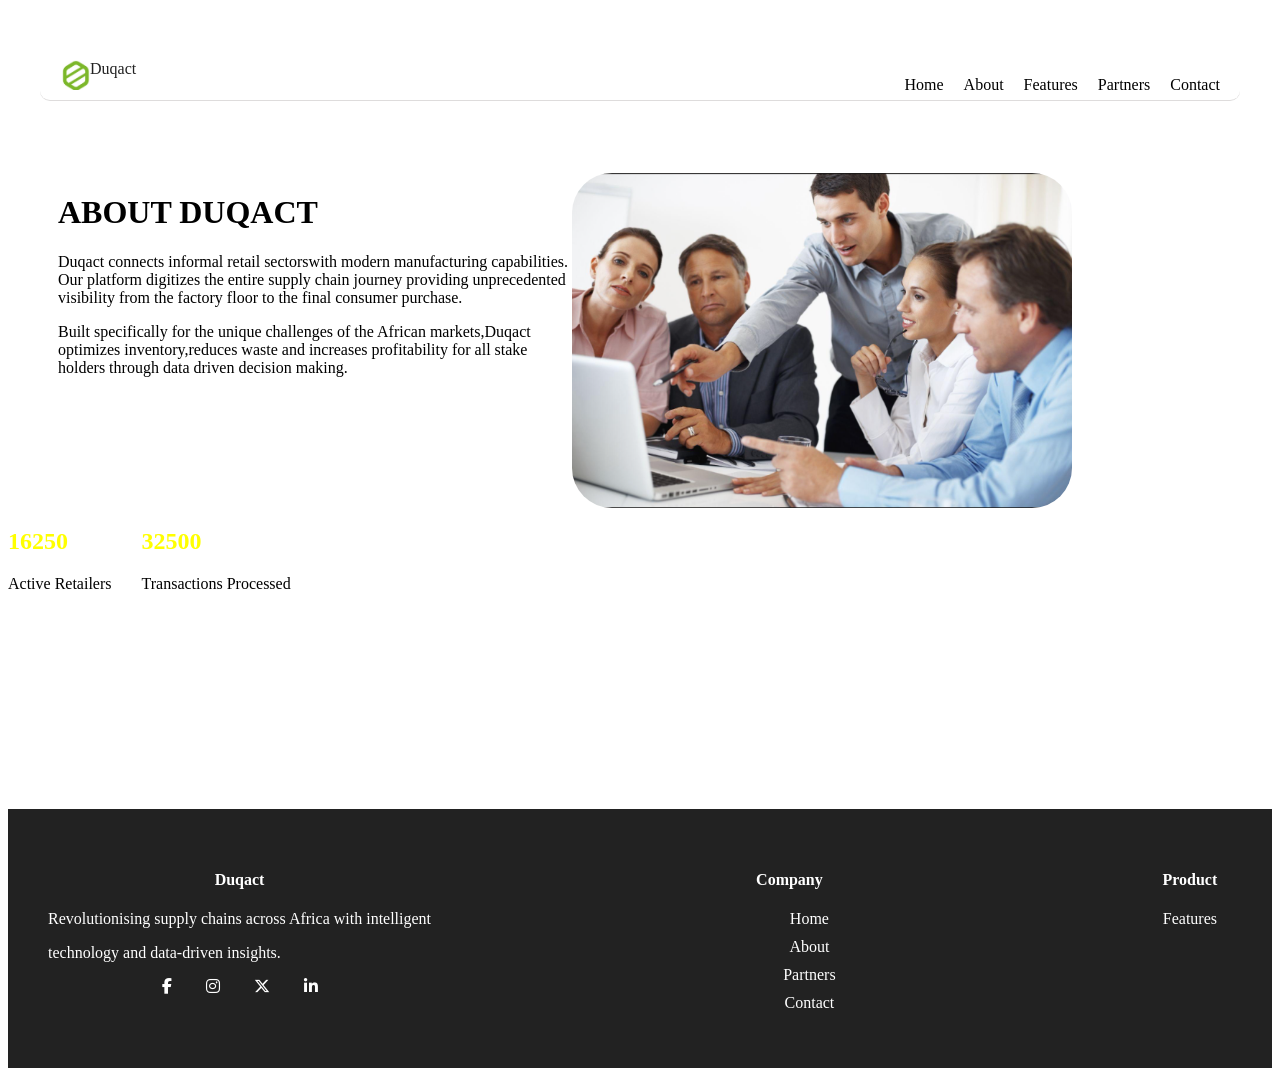
==== about.html @ 1c052765 "first commit" ====
<!DOCTYPE html>
<html lang="en">
<head>
    <meta charset="UTF-8">
    <meta name="viewport" content="width=device-width, initial-scale=1.0">
    <title>About</title>
       <link rel="stylesheet" href="https://cdnjs.cloudflare.com/ajax/libs/font-awesome/6.5.2/css/all.min.css">

    <link rel="stylesheet" href="style.css">
<style>
    h1, p{
        text-align: left;
    }
    .stats{
        display: flex;
        flex-direction: row;
        gap: 30px;
        margin-top: 0;
       
    }
    h2{
        color: yellow;
    }
</style>
</head>
<body>
       <header class ="header">
       <nav>
          <div class = "icon">
             <img src ="images/logo.png">
                 <a href ="index.html">
                Duqact
             </a>
        </div>
         <ul>
            <li><a href ="index.html">Home</a></li>
            <li><a href ="about.html">About</a></li>
            <li><a href ="features.html">Features</a></li>
            <li><a href ="partners.html">Partners</a></li>
            <li><a href ="contact.html">Contact</a></li>
         </ul>
    </nav>    
    </header>
  
        <main>
            <sector>
                <div class ="about">
                    <div class ="theory">
    <h1>ABOUT DUQACT</h1>
    <p>Duqact connects informal retail sectorswith modern manufacturing capabilities.
    Our platform digitizes the entire supply chain journey providing unprecedented visibility from the factory floor to the final consumer purchase. </p>

    <p>Built specifically for the unique challenges of the African markets,Duqact optimizes inventory,reduces waste and increases profitability for all stake holders through data driven decision making.</p>
    </div>
    <div class ="images">
   <img src = "images/connect.png" width="500px" >
   </div>
   </div>
<section class ="stats">
    <div class ="stat">
        <h2 class ="counter" data-target ="50000">0</h2>
        <p>Active Retailers</p>
    </div>
    <div class ="stat">
        <h2 class = "counter" data-target ="100000">0</h2>
        <p>Transactions Processed</p>
    </div>
</section>
</main>
<script src ="r.js"></script>
</body>
<footer>
    <sector>
    <div class = "foot-grid">
        <div class = "foot-sum">
            <h4>Duqact</h4>
            <p>Revolutionising supply chains across Africa with intelligent</p>
            <p> technology and data-driven insights.</p>
            <div class = "social-media">
                
    <a href="https://facebook.com/yourpage" target="_blank">
        <i class="fa-brands fa-facebook-f"></i>
    </a>
<a href="https://instagram.com/yourpage" target="_blank">
        <i class="fa-brands fa-instagram"></i>
    </a>
 <a href="https://x.com/yourpage" target="_blank">
        <i class="fa-brands fa-x-twitter"></i>
    </a>
 <a href="https://linkedin.com/in/yourpage" target="_blank">
        <i class="fa-brands fa-linkedin-in"></i>
    </a>
</div>
            </div>
        <div class = "foot-column">
            <h4>Company</h4>
            <ul>
                <li><a href = "index.html">Home</a></li>
                 <li><a href ="about.html">About</a></li>
                 <li><a href ="partners.html">Partners</a></li>
            <li><a href ="contact.html">Contact</a></li> 
            </ul>
        </div>
 <div class ="foot-column">
            <h4>Product</h4>
             <li><a href ="features.html">Features</a></li>
    </div>
    </div>
</sector>

</footer>
</html>
---- style.css ----
body {
    background-color: white;
}

h1 {
    color:black;
    text-align: center;
}
p {
    color: black;
}
h2 {
    color:black;
}

button {
    background-color: white;
    color: white;
    background: black;
    padding: 12px 12px 12px;
    border: none;
    border-radius: 8px;
    gap: 30px;
}
     button:hover{
            transform: scale(1.1);
            background-color:yellow;
            cursor:pointer;
         }
         img {
    float: right;
}
nav{
    
    display: flex;
    flex-direction: row;
    justify-content: space-between;
    padding:20px;
    background-color: white;
padding:20px;
border-radius: 10px;
height: 20px;

border-bottom: 1px solid rgba(29, 14, 14, 0.145);
}
.right{
    margin-left: auto;
    align-items: left;
}
nav ul{
    color:white;
    display: flex;
    list-style-type: none;
    gap: 20px;
}

nav  ul li a{
    color:black;
    text-decoration:none;
}
nav a:hover {
    color: yellow;
}
nav a{
    text-decoration: none;
    color: white;
}
nav a{
    color:#222;
}
.header {
  
  color: white;
  padding: 2rem;
  text-align: center;
}
.foot-grid{
    display:flex;
    flex-direction:row;
    justify-content: space-between;
    background-color:#222;
    color:white;
    text-align:center;
    padding:40px;
    gap: 70 px;
margin-top:200px;
}

.foot-grid ul li{
    margin-top:10px;
    text-decoration:none;
}


.foot-grid a {
    color:white;
    text-decoration:none;
    margin:15px;
}
.foot-sum p{
    color: white;
}

.foot-grid ul li a:hover{
    color:yellow;
}
.foot-column li{
    list-style-type: none;
}

main{
    flex:1;
    margin-top: 40px;
}
.high{
    color:yellow;
}

.features{
    width:85%;
    margin:auto;
    padding:80px 0;
    text-align:center;
}

.features h2{
    font-size:40px;
    margin-bottom:15px;
}

.subtitle{
    color:black;
    margin-bottom:50px;
    font-size: 20px;
    text-align: center;
}

.features-grid, .parts{
 display:grid;
 color:white;
grid-template-columns:repeat(3,1fr);
gap:30px;
}
.partnersss{
    display:flex;
    flex-direction : row;
    gap:30px;
    padding: 60px;
}

.features-card , .parts1, .pp{
background-color: black;
padding:35px;
border-radius:15px;
 text-align:left;
box-shadow:0 4px 10px rgba(0,0,0,0.08);
border: 2px solid white;
background:#f8f9fa;
margin: 0 auto 10px;
}



.features-card h3{
color:black;
    margin-bottom:15px;
}

.features-card p{

    color:black;
line-height:1.6;
}

li {
    color: white;
    
}
@media (max-width:900px){

    .features-grid{

        grid-template-columns:repeat(2,1fr);

    }

}

@media (max-width:600px){

    .features-grid{

        grid-template-columns:1fr;

    }

}
.contact-section{
    display: grid;
    grid-template-columns: 1fr 1fr;
    gap: 10px;
    width: 90%;
    margin: auto;
    padding: 60px ;
}
.contact-info img{
    width:100%;
    border-radius:10px;
}
.contact-form form{
    display:flex;
    flex-direction:column;
}
.contact-form input,
.contact-form textarea{
    width:100%;
    padding:15px;
    margin-bottom:20px;
    border:1px solid #ccc;
    border-radius:8px;
    font-size:16px;
}
@media(max-width:768px){

    .contact-section{
        grid-template-columns:1fr;
    }

}
.contact-info{
    display:flex;
    flex-direction:column;
    gap:20px;
}
.office,
.email,
.phone{
    background:#f8f9fa;
    padding:20px;
    border-radius:10px;
}
.about{
    display: grid;
    grid-template-columns: 1fr 1fr;
}
.images img{
border-radius: 40px;
margin-right: 200px;
}
.theory{
    margin-left: 50px;
}
.bttn{
    display:inline-block;
    background-color:white;
    color:black;
    border-radius: 10px;
    text-decoration: none;
    border: solid white;
    }
    .location {
    width: 90%;
    max-width: 1000px;
    margin: 50px auto;
    text-align: center;
}
.ii{
    border-radius: 10px;
    width:12px;
}

.location h2 {
    margin-bottom: 20px;
}

.location iframe {
    width: 100%;
    height: 450px;
    border: none;
    border-radius: 12px;
}
.icon{
    display: flex;
    flex-direction:row;
}
.icon img{
    width: 30px;
    height:30px;
    display: block;
border-radius: 10px;
}
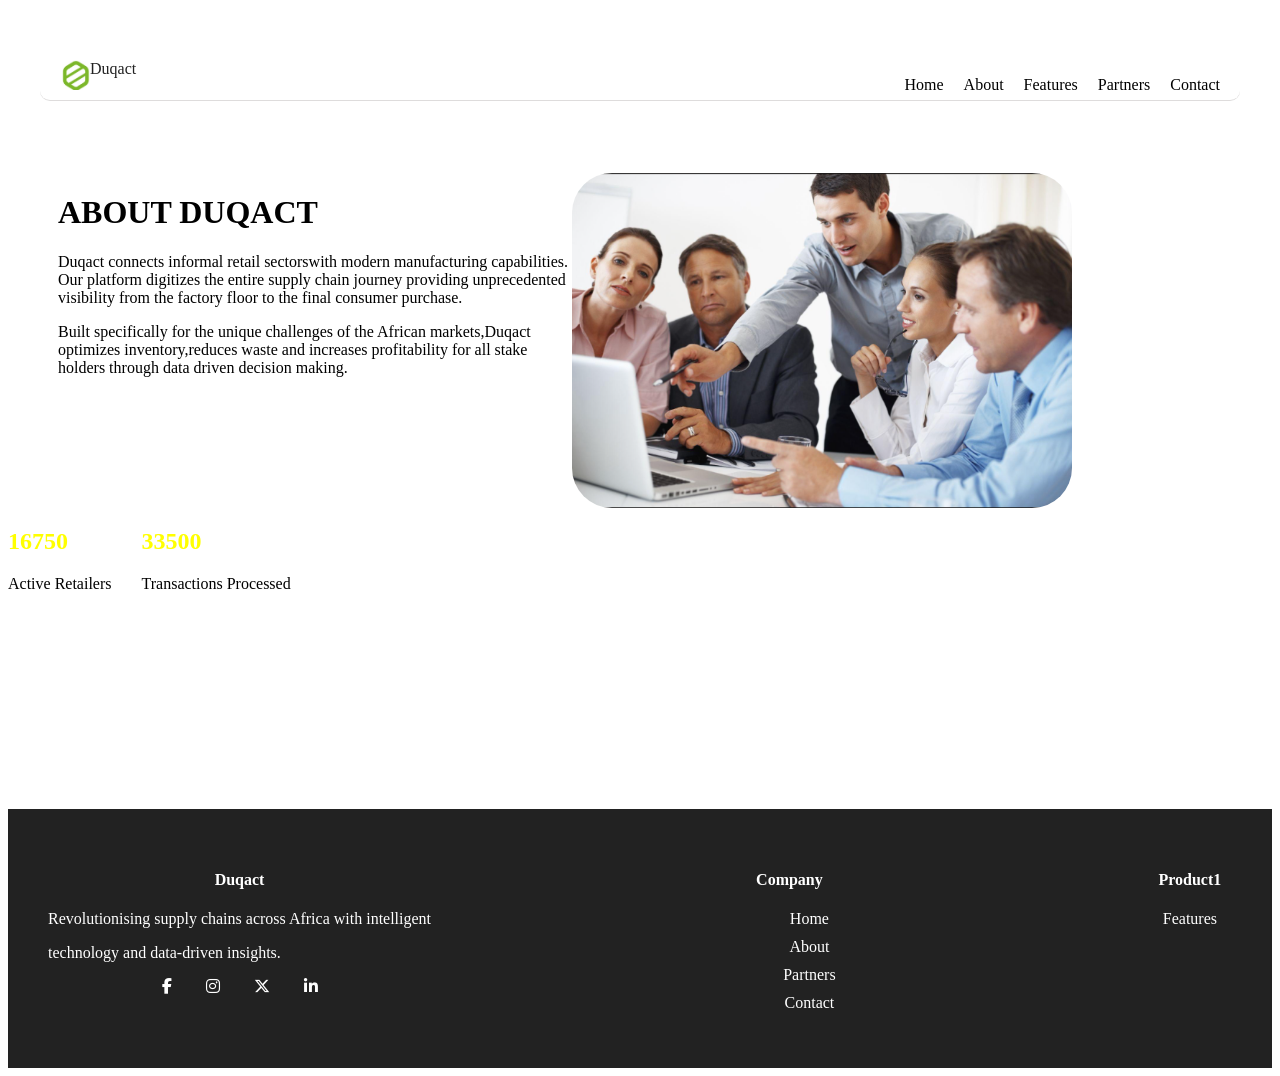
==== commit 7cee2cf8: "added 1" ====
--- a/about.html
+++ b/about.html
@@ -102,11 +102,12 @@
             </ul>
         </div>
  <div class ="foot-column">
-            <h4>Product</h4>
+            <h4>Product1</h4>
              <li><a href ="features.html">Features</a></li>
     </div>
     </div>
 </sector>
 
+
 </footer>
 </html>
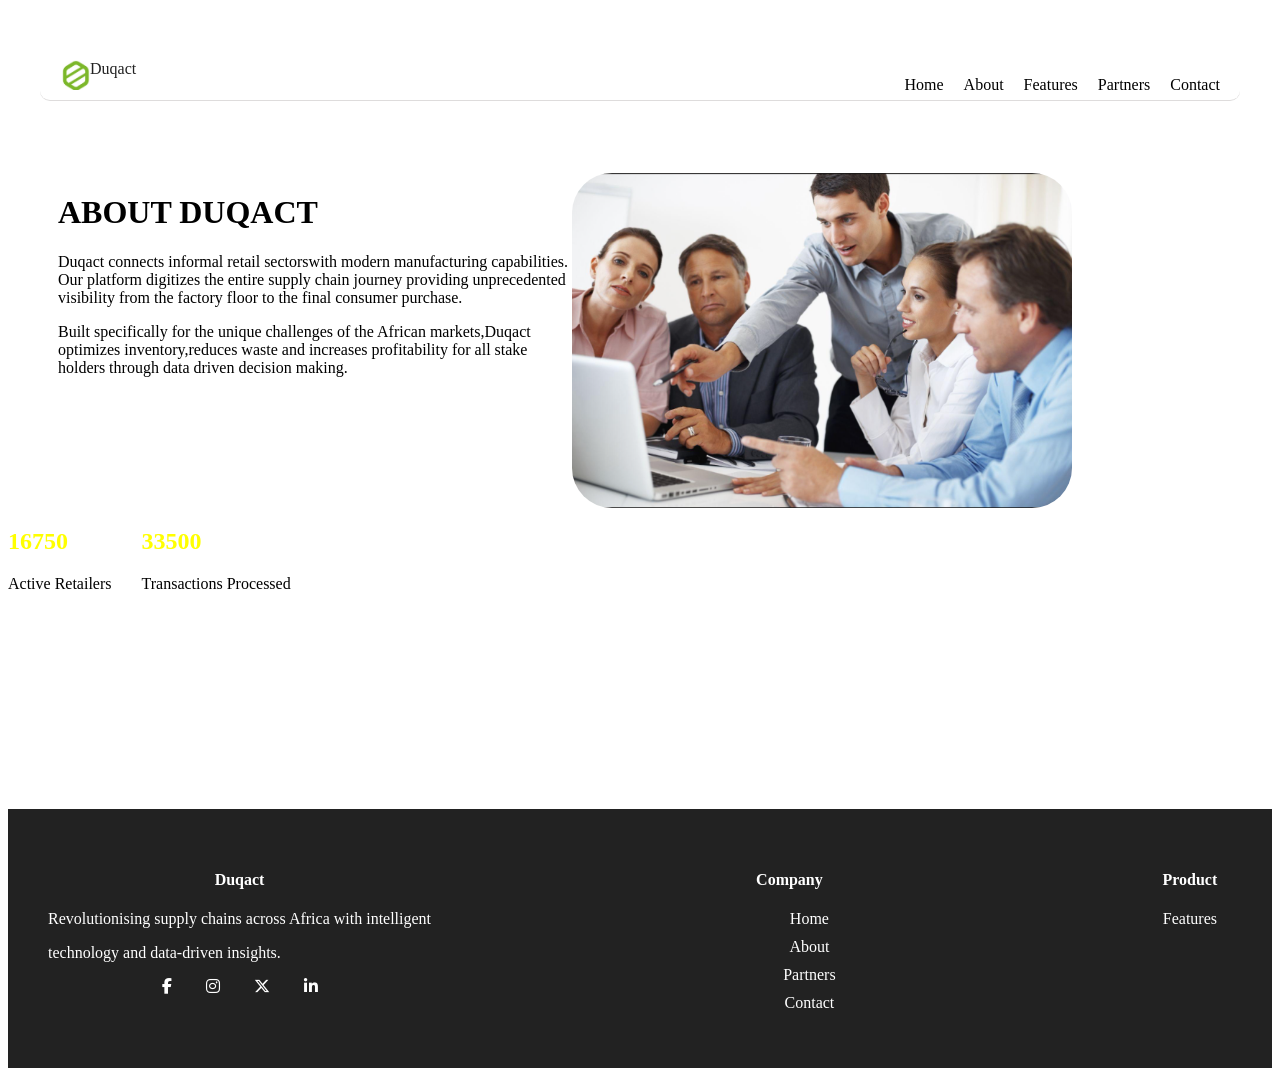
==== commit 55218563: "removed 1" ====
--- a/about.html
+++ b/about.html
@@ -102,7 +102,7 @@
             </ul>
         </div>
  <div class ="foot-column">
-            <h4>Product1</h4>
+            <h4>Product</h4>
              <li><a href ="features.html">Features</a></li>
     </div>
     </div>
